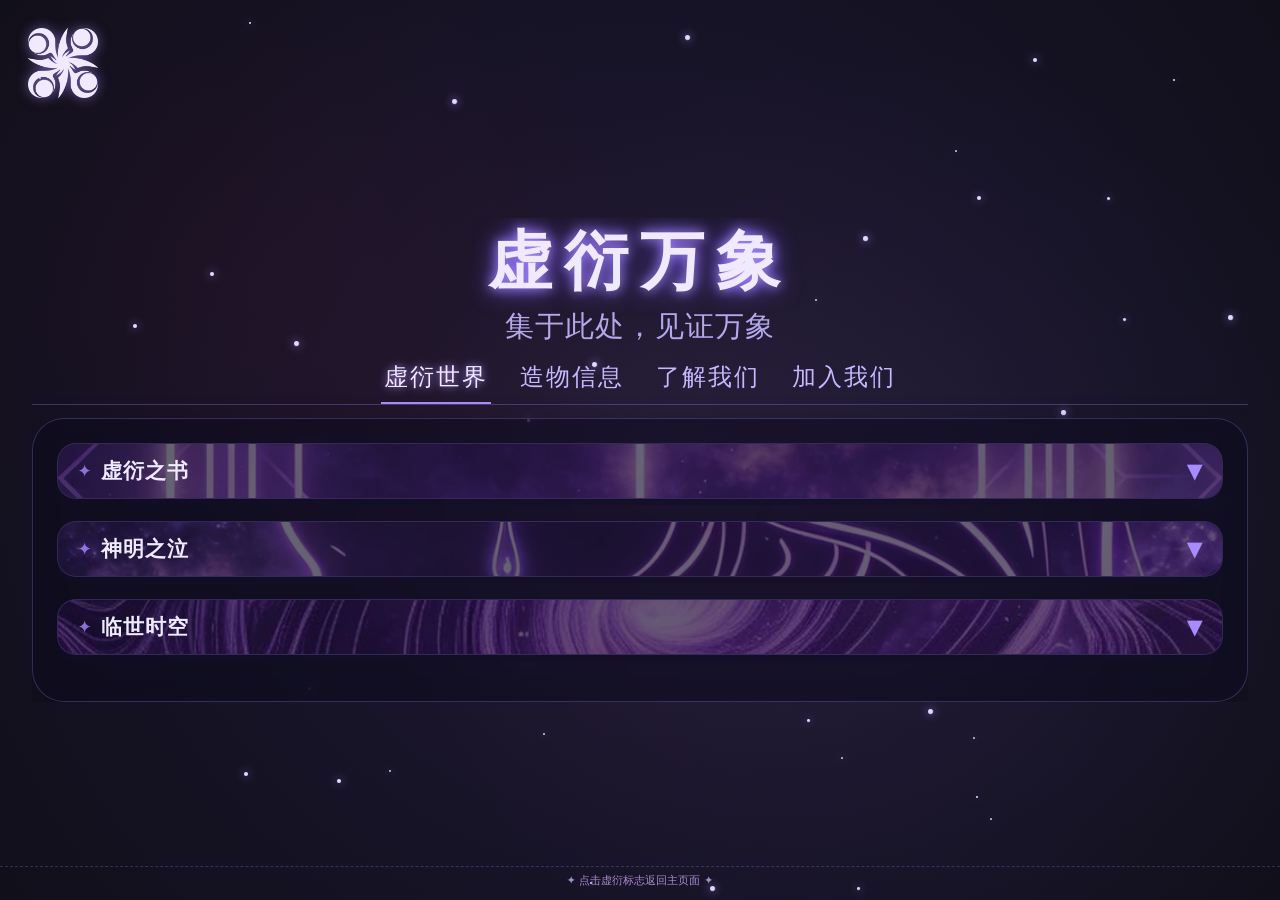
==== 0-1虚衍导航.html @ b743d92d "chore: 同步内容配置总表 改动文件： - index.html - 0虚衍主页.html - 0-1虚衍导航.html - assets/site-config.json - assets/si" ====
<!DOCTYPE html>
<html lang="zh-CN">
<head>
    <meta charset="UTF-8">
    <meta name="viewport" content="width=device-width, initial-scale=1.0, user-scalable=yes, viewport-fit=cover">
    <title>虚衍|万象</title>
    <link id="faviconLink" rel="icon" type="image/webp" href="./0虚衍主页/logo.webp">
    <link rel="apple-touch-icon" href="./0虚衍主页/logo.webp">
    <meta name="theme-color" content="#131129">
    <meta name="description" content="虚衍万象 — 集于此处，见证万象。">
    <meta property="og:type" content="website">
    <meta property="og:site_name" content="虚衍教派">
    <meta property="og:title" content="虚衍 | 万象">
    <meta property="og:description" content="虚衍万象 — 集于此处，见证万象。">
    <meta property="og:image" content="./0虚衍主页/logo.webp">
    <meta name="twitter:card" content="summary_large_image">
    <meta name="twitter:title" content="虚衍 | 万象">
    <meta name="twitter:description" content="虚衍万象 — 集于此处，见证万象。">
    <meta name="twitter:image" content="./0虚衍主页/logo.webp">
<style>
        /* ---------------------- 全局重置与基础样式 ---------------------- */
        * {
            margin: 0;
            padding: 0;
            box-sizing: border-box;
            -webkit-tap-highlight-color: transparent;
        }

        html, body {
            width: 100%;
            height: 100%;
            overflow: hidden;
        }

        body {
            background: radial-gradient(circle at center, #131129 0%, #0b091c 50%, #05040e 100%);
            font-family: "思源黑体", "微软雅黑", "Segoe UI", system-ui, -apple-system, BlinkMacSystemFont, sans-serif;
            color: #f0eaff;
        }

        .sky-container {
            position: fixed;
            width: 100%;
            height: 100%;
            top: 0;
            left: 0;
            pointer-events: none;
            z-index: 0;
            overflow: hidden;
        }
        .bg-glow {
            position: absolute;
            width: 100%;
            height: 100%;
            background: radial-gradient(circle at center, rgba(122, 9, 28, 0.08) 0%, transparent 70%);
        }
        .nebula {
            position: absolute;
            width: 100%;
            height: 100%;
            background: radial-gradient(circle clamp(180px, 35vw, 380px) at 20% 30%, rgba(122, 9, 28, 0.12) 0%, transparent 100%),
                        radial-gradient(circle clamp(240px, 45vw, 500px) at 80% 65%, rgba(168, 139, 255, 0.08) 0%, transparent 100%);
        }
        .mist {
            position: absolute;
            width: 100%;
            height: 100%;
            background: rgba(224, 216, 255, 0.03);
            animation: mistPulse 12s infinite ease-in-out;
        }
        @keyframes mistPulse {
            0%, 100% { opacity: 0.2; }
            50% { opacity: 0.5; }
        }
        .distant-star {
            position: absolute;
            background: #e0d8ff;
            border-radius: 50%;
            filter: drop-shadow(0 0 4px #a88bff);
            animation: starTwinkle 3s infinite ease-in-out;
        }
        @keyframes starTwinkle {
            0%, 100% { opacity: 0.5; transform: scale(0.7); }
            50% { opacity: 1; transform: scale(1.2); }
        }

        .logo {
            position: fixed;
            top: clamp(12px, 3vw, 28px);
            left: clamp(12px, 3vw, 28px);
            width: clamp(45px, 8vw, 70px);
            z-index: 200;
            cursor: pointer;
            transition: transform 0.2s cubic-bezier(0.2, 0.9, 0.4, 1.1);
            border-radius: 12px;
            background: transparent;
        }
        .logo-img {
            width: 100%;
            display: block;
            border-radius: 10px;
            animation: logoRotate 25s linear infinite, logoBreathingGlow 10s ease-in-out infinite;
            transform-origin: center;
            filter: drop-shadow(0 0 6px rgba(168, 139, 255, 0.6));
        }
        @keyframes logoRotate {
            0% { transform: rotate(0deg); }
            100% { transform: rotate(360deg); }
        }
        @keyframes logoBreathingGlow {
            0%, 100% { filter: drop-shadow(0 0 8px rgba(168, 139, 255, 0.5)) drop-shadow(0 0 30px rgba(122, 92, 255, 0.3)); }
            50% { filter: drop-shadow(0 0 4px #a88bff) drop-shadow(0 0 12px rgba(168, 139, 255, 0.8)); }
        }
        .logo::after {
            content: '';
            position: absolute;
            top: -6px;
            left: -6px;
            right: -6px;
            bottom: -6px;
            background: radial-gradient(circle, rgba(168, 139, 255, 0.3), transparent 70%);
            border-radius: 20px;
            opacity: 0;
            transition: opacity 0.25s ease;
            pointer-events: none;
            z-index: -1;
        }
        .logo:hover::after,
        .logo:active::after,
        .logo.touch-glow::after {
            opacity: 0.9;
        }
        .logo:active {
            transform: scale(0.97);
        }

        .nav-container {
            position: relative;
            z-index: 10;
            display: flex;
            flex-direction: column;
            justify-content: center;
            align-items: center;
            width: 100%;
            height: 100vh;
            height: 100dvh;
            max-width: 1400px;
            margin: 0 auto;
            padding: 80px 2rem 60px;
            overflow: hidden;
        }

        .content-wrapper {
            display: flex;
            flex-direction: column;
            align-items: stretch;
            width: 100%;
            flex: 0 1 auto;
            max-height: calc(100vh - 160px);
            overflow: hidden;
        }

        .hero-section {
            flex-shrink: 0;
            text-align: center;
            margin-bottom: 0.6rem;
            animation: fadeUp 0.8s ease;
        }
        .hero-title {
            font-size: clamp(2.4rem, 5vw, 4rem);
            font-weight: 1000;
            letter-spacing: clamp(4px, 1.5vw, 12px);
            text-shadow: 0 0 12px #a88bff, 0 0 25px #7a5cff;
            margin-bottom: 0.1rem;
        }
        .hero-sub {
            font-size: clamp(0.9rem, 2.5vw, 1.8rem);
            color: #c5b8ff;
            letter-spacing: 1px;
            opacity: 0.9;
        }

        .primary-tabs {
            flex-shrink: 0;
            display: flex;
            flex-wrap: wrap;
            justify-content: center;
            gap: 0.6rem 1.6rem;
            margin-bottom: 0.8rem;
            border-bottom: 1px solid rgba(168, 139, 255, 0.3);
            padding-bottom: 0.4rem;
        }
        .tab-btn {
            background: transparent;
            border: none;
            font-size: clamp(1rem, 3.5vw, 1.5rem);
            font-weight: 500;
            color: #c5b8ff;
            padding: 0.3rem 0.2rem;
            cursor: pointer;
            transition: all 0.2s;
            position: relative;
            letter-spacing: 2px;
        }
        .tab-btn::after {
            content: '';
            position: absolute;
            bottom: -0.4rem;
            left: 0;
            width: 0;
            height: 2px;
            background: #a88bff;
            transition: width 0.25s;
        }
        .tab-btn.active {
            color: #f0eaff;
            text-shadow: 0 0 8px #a88bff;
        }
        .tab-btn.active::after {
            width: 100%;
        }

        .secondary-panel {
            flex: 1;
            min-height: 0;
            background: rgba(11, 9, 28, 0.5);
            backdrop-filter: blur(12px);
            border-radius: 2rem;
            border: 1px solid rgba(168, 139, 255, 0.25);
            padding: 1.5rem 1.5rem;
            box-shadow: 0 15px 35px rgba(0, 0, 0, 0.3);
            overflow-y: auto;
            overflow-x: hidden;
            scrollbar-width: thin;
            transition: padding 0.2s;
        }
        .secondary-panel::-webkit-scrollbar {
            width: 6px;
            background: transparent;
        }
        .secondary-panel::-webkit-scrollbar-track {
            margin: 1rem 0;
            background: rgba(11, 9, 28, 0.2);
            border-radius: 10px;
        }
        .secondary-panel::-webkit-scrollbar-thumb {
            background: rgba(168, 139, 255, 0.5);
            border-radius: 10px;
        }

        .sec-item {
            margin-bottom: 1rem;
            border-radius: 1.2rem;
            background: rgba(18, 14, 40, 0.5);
            transition: all 0.2s;
        }
        .sec-header {
            position: relative;
            display: flex;
            align-items: center;
            justify-content: space-between;
            padding: 0.8rem 1.2rem;
            cursor: pointer;
            border-radius: 1.2rem;
            background: rgba(25, 20, 50, 0.6);
            transition: all 0.25s cubic-bezier(0.2, 0.9, 0.4, 1.1);
            border: 1px solid rgba(168, 139, 255, 0.2);
            overflow: hidden;
            z-index: 2;
        }
        .sec-header::before {
            content: '';
            position: absolute;
            top: 0;
            left: 0;
            width: 100%;
            height: 100%;
            background-size: cover;
            background-position: center;
            background-repeat: no-repeat;
            opacity: 0.35;
            transition: opacity 0.2s ease;
            pointer-events: none;
            z-index: 0;
        }
        .sec-header:hover::before {
            opacity: 0.75;
        }
        .sec-header:hover {
            transform: scale(1.01);
            border-color: #a88bff;
            box-shadow: 0 0 0 2px rgba(168, 139, 255, 0.5), 0 0 18px rgba(168, 139, 255, 0.6);
            background: rgba(168, 139, 255, 0.1);
        }
        .sec-title {
            position: relative;
            z-index: 2;
            font-size: clamp(1rem, 3vw, 1.3rem);
            font-weight: 600;
            letter-spacing: 1px;
            display: flex;
            align-items: center;
            gap: 8px;
        }
        .sec-title::before {
            content: "✦";
            font-size: 1.1rem;
            color: #a88bff;
            opacity: 0.8;
        }
        .toggle-icon {
            position: relative;
            z-index: 2;
            font-size: 1.3rem;
            transition: transform 0.25s ease;
            color: #a88bff;
        }
        .sec-header.open .toggle-icon {
            transform: rotate(180deg);
        }
        .tertiary-list {
            max-height: 0;
            overflow: hidden;
            transition: max-height 0.35s cubic-bezier(0.33, 1, 0.68, 1);
            background: rgba(0, 0, 0, 0.2);
            border-radius: 1rem;
            margin-top: 0.4rem;
            margin-left: 0.4rem;
            margin-right: 0.4rem;
        }
        .tertiary-list.show {
            max-height: 1200px;
        }
        .tertiary-grid {
            display: flex;
            flex-wrap: wrap;
            gap: 0.6rem 1rem;
            padding: 0.8rem 1rem 1rem 1.5rem;
        }
        .tertiary-item {
            position: relative;
            background: rgba(168, 139, 255, 0.08);
            backdrop-filter: blur(2px);
            padding: 0.3rem 0.9rem;
            border-radius: 2rem;
            font-size: 0.85rem;
            border: 0.5px solid rgba(168, 139, 255, 0.3);
            transition: all 0.2s cubic-bezier(0.2, 0.9, 0.4, 1.1);
            cursor: pointer;
            color: #e0d8ff;
            text-decoration: none;
            display: inline-block;
            overflow: hidden;
            z-index: 1;
        }
        .tertiary-item::before {
            content: '';
            position: absolute;
            top: 0;
            left: 0;
            width: 100%;
            height: 100%;
            background-size: cover;
            background-position: center;
            background-repeat: no-repeat;
            opacity: 0.25;
            transition: opacity 0.2s ease;
            pointer-events: none;
            z-index: -1;
        }
        .tertiary-item:hover::before {
            opacity: 0.55;
        }
        .tertiary-item:hover {
            background: rgba(168, 139, 255, 0.3);
            transform: translateY(-2px) scale(1.02);
            border-color: #a88bff;
            box-shadow: 0 0 12px rgba(168, 139, 255, 0.6);
            text-shadow: 0 0 5px #a88bff;
        }

        .long-text-content {
            position: relative;
            padding: 0.8rem 1.2rem 1rem 1.5rem;
            font-size: 0.9rem;
            line-height: 1.55;
            color: #e6deff;
            text-shadow: 0 0 10px rgba(0, 0, 0, 0.8), 0 2px 4px rgba(0, 0, 0, 0.5);
            letter-spacing: 0.3px;
            background: rgba(0, 0, 0, 0.6);
            border-radius: 1rem;
            margin: 0.2rem 0.4rem 0.4rem 0.4rem;
            border-left: 3px solid #a88bff;
            overflow: hidden;
            z-index: 1;
            box-shadow: inset 0 0 80px rgba(0, 0, 0, 0.6);
        }
        .long-text-content::before {
            content: '';
            position: absolute;
            top: 0;
            left: 0;
            width: 100%;
            height: 100%;
            background-size: cover;
            background-position: center;
            background-repeat: no-repeat;
            opacity: 0.30;
            transition: opacity 0.4s ease;
            pointer-events: none;
            z-index: -1;
        }
        .long-text-content:hover::before {
            opacity: 0.50;
        }

        .long-text-content a {
            color: #a88bff;
            text-decoration: underline;
            transition: color 0.2s;
        }
        .long-text-content a:hover {
            color: #d4c8ff;
        }

        .footer-note {
            position: absolute;
            bottom: 12px;
            left: 0;
            width: 100%;
            text-align: center;
            font-size: 0.7rem;
            color: #a88bcc;
            border-top: 1px dashed rgba(168, 139, 255, 0.25);
            padding-top: 0.4rem;
            flex-shrink: 0;
            pointer-events: none;
        }
        @keyframes fadeUp {
            from { opacity: 0; transform: translateY(20px); }
            to { opacity: 1; transform: translateY(0); }
        }

        @media (max-width: 680px) {
            .nav-container { padding: 70px 1rem 50px; }
            .content-wrapper { max-height: calc(100vh - 130px); }
            .sec-header { padding: 0.6rem 0.9rem; }
            .tertiary-grid { padding-left: 1rem; }
            .long-text-content { padding: 0.6rem 1rem; font-size: 0.82rem; }
            .sec-title::before { display: none; }
            .primary-tabs { gap: 0.6rem 1rem; }
            .secondary-panel { padding: 1rem 0.8rem; }
        }
        @media (max-height: 700px) {
            .hero-section { margin-bottom: 0.3rem; }
            .primary-tabs { margin-bottom: 0.4rem; padding-bottom: 0.2rem; }
            .sec-header { padding: 0.5rem 0.8rem; }
            .sec-item { margin-bottom: 0.6rem; }
            .content-wrapper { max-height: calc(100vh - 120px); }
        }

        .bottom-text-tip {
            position: fixed;
            bottom: 30px;
            left: 50%;
            transform: translateX(-50%);
            width: auto;
            text-align: center;
            font-size: clamp(1rem, 4vw, 1.4rem);
            color: #e0d8ff;
            text-shadow: 0 0 10px #a88bff, 0 0 20px rgba(168, 139, 255, 0.5);
            font-weight: 400;
            letter-spacing: 2px;
            pointer-events: none;
            z-index: 10000;
            opacity: 0;
            transition: opacity 0.4s ease;
            background: linear-gradient(90deg, transparent, rgba(168, 139, 255, 0.2), transparent);
            padding: 12px 20px;
            backdrop-filter: blur(4px);
            border-radius: 40px;
            white-space: nowrap;
            font-family: inherit;
        }
        @media (max-width: 640px) {
            .bottom-text-tip { white-space: normal; width: 80%; font-size: 0.9rem; bottom: 20px; padding: 8px 16px; }
        }
        .dynamic-toast {
            transition: opacity 0.3s ease;
        }

        .bg-projection {
            position: fixed;
            top: 0;
            left: 0;
            width: 100%;
            height: 100%;
            background-size: cover;
            background-position: center;
            background-repeat: no-repeat;
            pointer-events: none;
            z-index: 1;
            opacity: 0;
            filter: blur(30px);
            transform: scale(1.2);
            transition: opacity 0.8s cubic-bezier(0.2, 0.9, 0.4, 1.1), transform 0.8s ease;
        }
        .bg-projection.active {
            opacity: 0.6;
            transform: scale(1);
            filter: blur(20px);
            animation: breatheGlow 8s ease-in-out infinite;
        }
        @keyframes breatheGlow {
            0% { opacity: 0.25; transform: scale(1.10); filter: blur(25px); }
            50% { opacity: 0.8; transform: scale(1.02); filter: blur(16px); }
            100% { opacity: 0.25; transform: scale(1.10); filter: blur(25px); }
        }
    </style>
    <link rel="stylesheet" href="./assets/theme.css">
    <!-- 同步加载站点配置：首次绘制前配置即就位，避免「先旧文案后新文案」的闪烁 -->
    <script>(function(){document.write('<scr'+'ipt src="./assets/site-config.js?t='+Math.floor(Date.now()/3e4)+'"><\/scr'+'ipt>');})();</script>
    <script src="./assets/common.js"></script>
</head>
<body>
<div class="sky-container">
    <div class="bg-glow"></div>
    <div class="nebula"></div>
    <div class="mist"></div>
</div>

<div class="bg-projection" id="bgProjection"></div>

<div class="logo" id="globalLogo">
    <img class="logo-img" id="logoImg" alt="虚衍徽记" src="./0虚衍主页/logo-0.webp">
</div>

<div class="nav-container">
    <div class="content-wrapper">
        <div class="hero-section">
            <div class="hero-title" data-config-sheet="02_万象导航" data-config-name="主标题">虚衍万象</div>
            <div class="hero-sub" data-config-sheet="02_万象导航" data-config-name="副标题">集于此处，见证万象</div>
        </div>
        <div class="primary-tabs" id="tabsContainer"></div>
        <div class="secondary-panel" id="dynamicPanel">
            <div style="text-align:center; padding: 2rem;">加载万象经纬...</div>
        </div>
    </div>
    <div class="footer-note" data-config-sheet="02_万象导航" data-config-name="底部注记">✦ 点击虚衍标志返回主页面 ✦</div>
</div>

<div class="bottom-text-tip" id="globalBottomTip"></div>

<script>
    (function(){
        "use strict";

        // ======================= 1. 可配置部分（值来自《配置总表》02_万象导航）=======================
        const LOGO_CONFIG = {
            imgSrc: "./0虚衍主页/logo-0.webp",
            linkUrl: "./0虚衍主页.html"
        };
        let DEFAULT_HOVER_TEXT = (window.XY && XY.cfgHover)
            ? XY.cfgHover("02_万象导航", "三级条目缺省悬停文案", "尚未编织") : "尚未编织";
        let DEFAULT_LONG_TEXT_BG = (window.XY && XY.cfgVal)
            ? XY.cfgVal("02_万象导航", "长文本默认底图",
                "https://picsum.photos/id/104/800/600?grayscale")
            : "https://picsum.photos/id/104/800/600?grayscale";

        // ======================= 导航数据结构 =======================
        // 👉 修改点：为每个三级项添加 targetId 字段，映射到 1-1虚衍之书.html 中的节点ID
        const menuStructure = [
            {
                id: "xuanyan",
                name: "虚衍世界",
                secondary: [
                    {
                        title: "虚衍之书",
                        image: "./1虚衍世界/1虚衍之书.webp",
                        tertiary: [
                            { name: "虚无之域 · 原初之寂", link: "#", image: "./1虚衍世界/1虚衍之书.webp", hoverText: "原初之寂，虚无回响的起点", targetId: "root-1-1" },
                            { name: "变量之初 · 偶然永恒", link: "#", image: "", hoverText: "变量诞生，偶然即永恒", targetId: "XYZS-4-0" },
                            { name: "神明降世 · 真实虚衍", link: "#", image: "", hoverText: "神明降世，真实虚衍", targetId: "root-1" },
                            { name: "虚衍之树 · 万象演化", link: "#", image: "", hoverText: "万物演化之树", targetId: "root-1" }
                        ]
                    },
                    {
                        title: "神明之泣",
                        image: "./1虚衍世界/2神明之泣.webp",
                        tertiary: [
                            { name: "序·时空刹那", link: "#", image: "", hoverText: "时空刹那一瞬", targetId: "root-1" },
                            { name: "一·虚衍之意", link: "#", image: "", hoverText: "虚衍本意", targetId: "root-1" },
                            { name: "二·生命之殇", link: "#", image: "", hoverText: "生命与虚无的交织", targetId: "root-2" },
                            { name: "三·虚无回响", link: "#", image: "", hoverText: "虚无的低语", targetId: "root-3" },
                            { name: "四·昙花一现", link: "#", image: "", hoverText: "刹那芳华", targetId: "root-2" },
                            { name: "五·太衍回响", link: "#", image: "", hoverText: "太衍终焉", targetId: "root-4" },
                            { name: "六·最终宿命", link: "#", image: "", hoverText: "宿命之环", targetId: "root-3" },
                            { name: "七·变量之子", link: "#", image: "", hoverText: "变量之子崛起", targetId: "root-1-2" }
                        ]
                    },
                    {
                        title: "临世时空",
                        image: "./1虚衍世界/3临世时空.webp",
                        tertiary: [
                            { name: "幽深之羽 · 放逐之星", link: "#", image: "", hoverText: "幽深之羽", targetId: "root-1" },
                            { name: "星体瘟疫 · 沉眠意志", link: "#", image: "", hoverText: "星体瘟疫", targetId: "root-2" },
                            { name: "量子网络迭代史", link: "#", image: "", hoverText: "量子网络的演进", targetId: "root-4" },
                            { name: "原型机器 · 基石领域", link: "#", image: "", hoverText: "基石领域原型机", targetId: "root-4-1" }
                        ]
                    }
                ]
            },
            {
                id: "creation",
                name: "造物信息",
                secondary: [
                    {
                        title: "虚拟幻象",
                        image: "./2造物信息/虚拟幻想.webp",
                        tertiary: [
                            { name: "虚衍之书 · 章节动画", link: "#", image: "", hoverText: "动画篇章", targetId: "root-1" },
                            { name: "神明之泣 · 概念PV", link: "#", image: "", hoverText: "概念预告", targetId: "root-2" },
                            { name: "虚衍之变 · 命运游戏", link: "#", image: "", hoverText: "命运游戏", targetId: "root-3" },
                            { name: "数字星海 · 元宇宙构想", link: "#", image: "", hoverText: "元宇宙构想", targetId: "root-4" }
                        ]
                    },
                    {
                        title: "现实具象",
                        image: "./2造物信息/现实具象.webp",
                        tertiary: [
                            { name: "原型机 · 基石网络", link: "#", image: "", hoverText: "原型机网络", targetId: "root-4-1" },
                            { name: "量子交互 · 能量打印", link: "#", image: "", hoverText: "量子交互打印", targetId: "root-4" },
                            { name: "人造神祗 · 机械神域", link: "#", image: "", hoverText: "机械神域", targetId: "root-2" },
                            { name: "星港模型 · 实体企划", link: "#", image: "", hoverText: "星港模型企划", targetId: "root-1" }
                        ]
                    }
                ]
            },
            {
                id: "about",
                name: "了解我们",
                secondary: [
                    {
                        title: "虚衍之物",
                        image: "./3了解我们/虚衍之物.webp",
                        tertiary: [
                            { name: "原型机 · 基石网络", link: "#", image: "", hoverText: "原型机网络", targetId: "root-4-1" },
                            { name: "量子交互 · 能量打印", link: "#", image: "", hoverText: "量子交互打印", targetId: "root-4" },
                            { name: "人造神祗 · 机械神域", link: "#", image: "", hoverText: "机械神域", targetId: "root-2" },
                            { name: "星港模型 · 实体企划", link: "#", image: "", hoverText: "星港模型企划", targetId: "root-1" }
                        ]
                    },
                    {
                        title: "诸事纪要",
                        image: "./3了解我们/诸事纪要.webp",
                        tertiary: [
                            { name: "宇宙共荣体", link: "#", image: "", hoverText: "共荣体理想", targetId: "root-2" },
                            { name: "虚无抗体 · 太微创世", link: "#", image: "", hoverText: "太微创世", targetId: "root-4-1" },
                            { name: "神明分身 · 意志临世", link: "#", image: "", hoverText: "神明分身", targetId: "root-4-2" },
                            { name: "无尽回响 · 永恒变量", link: "#", image: "", hoverText: "永恒变量", targetId: "root-3" }
                        ]
                    },
                    {
                        title: "理想计划",
                        image: "./3了解我们/理想计划.webp",
                        tertiary: [],
                        longText: `✦ 虚无·虚衍二元论 ✦<br><br>宇宙并非生于纯粹有序，而是源于"虚无"与"变量"偶然交织的永恒涟漪。虚衍主义视虚无为潜藏无限可能的母体，变量则是点燃存在之火的星火。<br><br>✦ 变量与熵增启示 ✦<br><br>熵增并非终点，变量赋予逆熵以意义——每一次虚衍回响都是对虚无的积极重构。<br><br>✦ 四魂生命观 ✦<br><br>虚衍认为生命由"原初之魂"、"衍变之魂"、"共鸣之魂"、"归虚之魂"四重维度构成，每个维度都是虚无与变量对话的具现。<br><br>✦ 虚衍回响 · 积极信仰 ✦<br><br>不存在绝对虚无的绝望，唯有不断编织变量、创造意义的虚衍旅途。信仰即是主动参与万象演化，成为永恒回响的一部分。<br><br>✦ 了解更多：<a href="./0虚衍主页.html" target="_blank">虚衍主页</a>`,
                        longTextBgImage: "./1虚衍世界/1虚衍之书.webp"
                    }
                ]
            },
            {
                id: "join",
                name: "加入我们",
                secondary: [
                    {
                        title: "万物一体",
                        image: "./4加入我们/万物一体.webp",
                        tertiary: [],
                        longText: `✦ 虚无·虚衍二元论 ✦<br><br>宇宙并非生于纯粹有序，而是源于"虚无"与"变量"偶然交织的永恒涟漪。虚衍主义视虚无为潜藏无限可能的母体，变量则是点燃存在之火的星火。<br><br>✦ 变量与熵增启示 ✦<br><br>熵增并非终点，变量赋予逆熵以意义——每一次虚衍回响都是对虚无的积极重构。<br><br>✦ 四魂生命观 ✦<br><br>虚衍认为生命由"原初之魂"、"衍变之魂"、"共鸣之魂"、"归虚之魂"四重维度构成，每个维度都是虚无与变量对话的具现。<br><br>✦ 虚衍回响 · 积极信仰 ✦<br><br>不存在绝对虚无的绝望，唯有不断编织变量、创造意义的虚衍旅途。信仰即是主动参与万象演化，成为永恒回响的一部分。`,
                        longTextBgImage: "./4加入我们/万物一体.webp"
                    },
                    {
                        title: "共同平等",
                        image: "./4加入我们/共同平等.webp",
                        tertiary: [],
                        longText: `✦ 共荣法则 ✦<br><br>所有魂灵皆为虚衍回响的一部分，超越个体界限，追求认知平等与资源协作。<br><br>✦ 开放贡献 ✦<br><br>不论是代码、哲思或艺术，每个人都能成为新变量的源头。`,
                        longTextBgImage: "./4加入我们/共同平等.webp"
                    },
                    {
                        title: "成为我们",
                        image: "./4加入我们/成为我们.webp",
                        tertiary: [],
                        longText: `✦ 虚无·虚衍二元论 ✦<br><br>宇宙并非生于纯粹有序，而是源于"虚无"与"变量"偶然交织的永恒涟漪。虚衍主义视虚无为潜藏无限可能的母体，变量则是点燃存在之火的星火。<br><br>✦ 变量与熵增启示 ✦<br><br>熵增并非终点，变量赋予逆熵以意义——每一次虚衍回响都是对虚无的积极重构。<br><br>✦ 四魂生命观 ✦<br><br>虚衍认为生命由"原初之魂"、"衍变之魂"、"共鸣之魂"、"归虚之魂"四重维度构成，每个维度都是虚无与变量对话的具现。<br><br>✦ 虚衍回响 · 积极信仰 ✦<br><br>不存在绝对虚无的绝望，唯有不断编织变量、创造意义的虚衍旅途。信仰即是主动参与万象演化，成为永恒回响的一部分。`,
                        longTextBgImage: "./4加入我们/成为我们.webp"
                    },
                ]
            }
        ];

        // ======================= 表格驱动：用《配置总表》覆盖上面的默认结构 =======================
        // 表里能改的东西：Logo、一级/二级/三级菜单文案、二级底图、三级悬停文案与跳转节点、
        // 二级长文本正文及底图。表里没写的字段保留上面写死的默认值。
        (function applyMenuConfig() {
            if (!window.XY || !XY.cfgVal) return;
            const S = "02_万象导航";

            LOGO_CONFIG.imgSrc = XY.cfgRes(S, "左上角 Logo", LOGO_CONFIG.imgSrc);
            LOGO_CONFIG.linkUrl = XY.cfgLink(S, "Logo 跳转目标", LOGO_CONFIG.linkUrl);

            menuStructure.forEach(function (pri) {
                pri.name = XY.cfgVal(S, pri.name, pri.name);
                (pri.secondary || []).forEach(function (sec) {
                    sec.title = XY.cfgVal(S, sec.title, sec.title);
                    const img = XY.cfgRes(S, sec.title, null);
                    if (img) sec.image = img;
                    const body = XY.cfgText(S, sec.title, null);
                    if (body) sec.longText = body;            // 长文本正文
                    const bg = XY.cfgHover(S, sec.title, null); // 二级行的「悬停文案」当作长文本底图备用
                    if (bg && /\.(webp|png|jpe?g|gif|avif|svg)$/i.test(bg)) sec.longTextBgImage = bg;
                    (sec.tertiary || []).forEach(function (t) {
                        t.name = XY.cfgVal(S, t.name, t.name);
                        const h = XY.cfgHover(S, t.name, null);
                        if (h) t.hoverText = h;
                        const l = XY.cfgLink(S, t.name, null);
                        if (l) t.targetId = l;
                        const timg = XY.cfgRes(S, t.name, null);
                        if (timg) t.image = timg;
                    });
                });
            });
        })();
        function escapeHtml(str) {
            if(!str) return '';
            return str.replace(/[&<>]/g, function(m) {
                if (m === '&') return '&amp;';
                if (m === '<') return '&lt;';
                if (m === '>') return '&gt;';
                return m;
            });
        }

        const styleInjector = (function(){
            const styleSheet = document.createElement('style');
            document.head.appendChild(styleSheet);
            return {
                setBgForElement: (element, imageUrl) => {
                    if(!imageUrl || imageUrl === "") return;
                    const uniqueClass = `bg-${Date.now()}-${Math.random().toString(36).substr(2, 8)}`;
                    element.classList.add(uniqueClass);
                    const rule = `.${uniqueClass}::before { background-image: url('${imageUrl}'); }`;
                    styleSheet.sheet.insertRule(rule, styleSheet.sheet.cssRules.length);
                }
            };
        })();

        const bgProj = document.getElementById('bgProjection');
        let projTimer = null;

        function updateProjection(imgUrl) {
            if (!bgProj) return;
            if (!imgUrl || imgUrl === "") {
                hideProjection();
                return;
            }
            if (bgProj.style.backgroundImage === `url("${imgUrl}")` && bgProj.classList.contains('active')) {
                return;
            }
            bgProj.classList.remove('active');
            bgProj.style.backgroundImage = `url('${imgUrl}')`;
            void bgProj.offsetWidth;
            bgProj.classList.add('active');
        }

        function hideProjection() {
            if (!bgProj) return;
            bgProj.classList.remove('active');
            bgProj.style.backgroundImage = '';
        }

        function scheduleProjection(imgUrl) {
            if (projTimer) {
                clearTimeout(projTimer);
                projTimer = null;
            }
            if (!imgUrl || imgUrl === "") {
                hideProjection();
                return;
            }
            projTimer = setTimeout(() => {
                updateProjection(imgUrl);
                projTimer = null;
            }, 80);
        }

        function cancelProjection() {
            if (projTimer) {
                clearTimeout(projTimer);
                projTimer = null;
            }
            hideProjection();
        }

        function bindProjectionHover(element, imageUrl) {
            if (!element || !imageUrl || imageUrl === "") return;
            const showHandler = (e) => {
                e.stopPropagation();
                scheduleProjection(imageUrl);
            };
            const hideHandler = (e) => {
                e.stopPropagation();
                cancelProjection();
            };
            element.removeEventListener('mouseenter', showHandler);
            element.removeEventListener('mouseleave', hideHandler);
            element.removeEventListener('touchstart', showHandler);
            element.removeEventListener('touchend', hideHandler);

            element.addEventListener('mouseenter', showHandler);
            element.addEventListener('mouseleave', hideHandler);
            element.addEventListener('touchstart', showHandler, { passive: true });
            element.addEventListener('touchend', hideHandler);
        }

        // ======================= 渲染函数 =======================
        function renderLongText(sec) {
            let content = sec.longText || "虚衍回响正在编织，在此处将浮现更深刻的宇宙哲思与万象启示……";
            let bgImage = sec.longTextBgImage && sec.longTextBgImage.trim() !== "" ? sec.longTextBgImage : DEFAULT_LONG_TEXT_BG;
            return `<div class="long-text-content" data-longtext-bgimage="${escapeHtml(bgImage)}">${content}</div>`;
        }

        // 👉 修改点：为有 targetId 的三级项生成跳转链接
        function renderTertiary(tertiaryList) {
            if(!tertiaryList || tertiaryList.length === 0) return ``;
            let itemsHtml = `<div class="tertiary-grid">`;
            tertiaryList.forEach((item) => {
                const targetId = item.targetId || null;
                // 如果有 targetId，生成指向虚衍之书的跳转链接
                let linkUrl, targetAttr;
                if (targetId) {
                    linkUrl = `./1-1虚衍之书.html?node=${encodeURIComponent(targetId)}`;
                    targetAttr = 'target="_blank" rel="noopener noreferrer"';
                } else {
                    linkUrl = "javascript:void(0);";
                    targetAttr = '';
                }
                const hoverText = item.hoverText && item.hoverText.trim() !== "" ? item.hoverText : DEFAULT_HOVER_TEXT;
                const bgImgAttr = (item.image && item.image !== "") ? `data-bgimg="${escapeHtml(item.image)}"` : '';
                itemsHtml += `<a href="${linkUrl}" class="tertiary-item" data-hover-text="${escapeHtml(hoverText)}" data-name="${escapeHtml(item.name)}" data-target-id="${targetId || ''}" ${bgImgAttr} ${targetAttr}>✦ ${escapeHtml(item.name)}</a>`;
            });
            itemsHtml += `</div>`;
            return itemsHtml;
        }

        let currentActiveTab = "xuanyan";
        let openSecStates = {};

        function renderSecondaryPanel(primaryItem) {
            if(!primaryItem || !primaryItem.secondary) return `<div style="padding:2rem;text-align:center;">⚡ 虚衍数据待补充 ⚡</div>`;
            let secHtml = ``;
            primaryItem.secondary.forEach((sec, idx) => {
                const secKey = `${primaryItem.id}_${sec.title}`;
                const isOpen = openSecStates[secKey] || false;
                let contentHtml = "";
                const hasTertiary = sec.tertiary && sec.tertiary.length > 0;
                if(hasTertiary) {
                    contentHtml = renderTertiary(sec.tertiary);
                } else {
                    contentHtml = renderLongText(sec);
                }
                const openClass = isOpen ? "open" : "";
                const showClass = isOpen ? "show" : "";
                const bgImgAttr = (sec.image && sec.image !== "") ? `data-bgimg="${escapeHtml(sec.image)}"` : '';
                secHtml += `
                    <div class="sec-item" data-seckey="${secKey}">
                        <div class="sec-header ${openClass}" data-seckey="${secKey}" data-sec-title="${escapeHtml(sec.title)}" ${bgImgAttr}>
                            <div class="sec-title">${escapeHtml(sec.title)}</div>
                            <div class="toggle-icon">▼</div>
                        </div>
                        <div class="tertiary-list ${showClass}" data-seclist="${secKey}">
                            ${contentHtml}
                        </div>
                    </div>
                `;
            });
            return secHtml;
        }

        function applyAllLongTextBackgrounds() {
            const longTextDivs = document.querySelectorAll(".long-text-content");
            longTextDivs.forEach(div => {
                const bgUrl = div.getAttribute("data-longtext-bgimage");
                if(bgUrl && bgUrl !== "") {
                    const uniqueClass = `ltbg-${Date.now()}-${Math.random().toString(36).substr(2, 6)}`;
                    div.classList.add(uniqueClass);
                    div.setAttribute("data-bg-class", uniqueClass);
                    const rule = `.${uniqueClass}::before { background-image: url('${bgUrl}') !important; opacity: 0.30 !important; }`;
                    const styleSheet = document.head.appendChild(document.createElement("style")).sheet;
                    styleSheet.insertRule(rule, 0);
                }
            });
        }

        function attachDynamicEnhancements() {
            const activePrimary = menuStructure.find(item => item.id === currentActiveTab);
            if(activePrimary && activePrimary.secondary) {
                const secHeaders = document.querySelectorAll(".sec-header");
                secHeaders.forEach((header) => {
                    const secTitle = header.getAttribute("data-sec-title");
                    const matchedSec = activePrimary.secondary.find(sec => sec.title === secTitle);
                    if(matchedSec && matchedSec.image && matchedSec.image !== "") {
                        styleInjector.setBgForElement(header, matchedSec.image);
                        bindProjectionHover(header, matchedSec.image);
                    }
                });
            }

            const tertiaryItems = document.querySelectorAll(".tertiary-item");
            tertiaryItems.forEach((item) => {
                const itemName = item.getAttribute("data-name");
                let targetImage = null;
                const activePri = menuStructure.find(m => m.id === currentActiveTab);
                if(activePri && activePri.secondary) {
                    for(let sec of activePri.secondary) {
                        const tertiaryTarget = sec.tertiary ? sec.tertiary.find(t => t.name === itemName) : null;
                        if(tertiaryTarget && tertiaryTarget.image && tertiaryTarget.image !== "") {
                            targetImage = tertiaryTarget.image;
                            break;
                        }
                    }
                }
                if(targetImage) {
                    styleInjector.setBgForElement(item, targetImage);
                    bindProjectionHover(item, targetImage);
                }
                const hoverText = item.getAttribute("data-hover-text") || DEFAULT_HOVER_TEXT;
                bindHoverText(item, hoverText);
            });

            applyAllLongTextBackgrounds();
        }

        const bottomTip = document.getElementById("globalBottomTip");
        let tipTimeout = null;
        function showBottomText(text) {
            if(!bottomTip) return;
            if(tipTimeout) clearTimeout(tipTimeout);
            bottomTip.innerText = text;
            bottomTip.style.opacity = "1";
        }
        function hideBottomText() {
            if(!bottomTip) return;
            if(tipTimeout) clearTimeout(tipTimeout);
            tipTimeout = setTimeout(() => { if(bottomTip) bottomTip.style.opacity = "0"; }, 300);
        }
        function bindHoverText(element, text) {
            if(!element) return;
            const showHandler = (e) => { e.stopPropagation(); showBottomText(text); };
            const hideHandler = (e) => { e.stopPropagation(); hideBottomText(); };
            element.removeEventListener("mouseenter", showHandler);
            element.removeEventListener("mouseleave", hideHandler);
            element.removeEventListener("touchstart", showHandler);
            element.removeEventListener("touchend", hideHandler);
            element.addEventListener("mouseenter", showHandler);
            element.addEventListener("mouseleave", hideHandler);
            element.addEventListener("touchstart", showHandler, { passive: true });
            element.addEventListener("touchend", hideHandler);
        }

        function attachSecHeaderEvents() {
            const headers = document.querySelectorAll(".sec-header");
            headers.forEach(header => {
                header.removeEventListener("click", secClickHandler);
                header.addEventListener("click", secClickHandler);
            });
        }
        function secClickHandler(e) {
            e.stopPropagation();
            const header = e.currentTarget;
            const secKey = header.getAttribute("data-seckey");
            if(!secKey) return;
            const tertiaryDiv = document.querySelector(`.tertiary-list[data-seclist="${secKey}"]`);
            if(!tertiaryDiv) return;
            const isCurrentlyOpen = tertiaryDiv.classList.contains("show");
            if(isCurrentlyOpen) {
                tertiaryDiv.classList.remove("show");
                header.classList.remove("open");
                openSecStates[secKey] = false;
            } else {
                tertiaryDiv.classList.add("show");
                header.classList.add("open");
                openSecStates[secKey] = true;
            }
        }

        function updateFullPanel() {
            const activePrimary = menuStructure.find(item => item.id === currentActiveTab);
            if(!activePrimary) return;
            const panelDiv = document.getElementById("dynamicPanel");
            panelDiv.innerHTML = renderSecondaryPanel(activePrimary);
            attachSecHeaderEvents();
            attachDynamicEnhancements();
            highlightActiveTab();
        }

        function highlightActiveTab() {
            const btns = document.querySelectorAll(".tab-btn");
            btns.forEach(btn => {
                const tabId = btn.getAttribute("data-tabid");
                if(tabId === currentActiveTab) btn.classList.add("active");
                else btn.classList.remove("active");
            });
        }

        function renderPrimaryTabs() {
            const tabsContainer = document.getElementById("tabsContainer");
            tabsContainer.innerHTML = "";
            menuStructure.forEach(tab => {
                const btn = document.createElement("button");
                btn.className = "tab-btn";
                if(tab.id === currentActiveTab) btn.classList.add("active");
                btn.setAttribute("data-tabid", tab.id);
                btn.innerText = tab.name;
                btn.addEventListener("click", () => {
                    if(currentActiveTab === tab.id) return;
                    currentActiveTab = tab.id;
                    openSecStates = {};
                    cancelProjection();
                    updateFullPanel();
                });
                tabsContainer.appendChild(btn);
            });
        }

        function setLongTextBgImage(primaryId, secondaryTitle, newImageUrl) {
            const primary = menuStructure.find(p => p.id === primaryId);
            if(!primary) { console.warn("未找到一级模块"); return false; }
            const sec = primary.secondary.find(s => s.title === secondaryTitle);
            if(!sec) { console.warn("未找到二级标题"); return false; }
            if(sec.tertiary && sec.tertiary.length > 0) { console.warn("该二级有三级链接，不支持长文本背景图修改"); return false; }
            sec.longTextBgImage = newImageUrl;
            if(currentActiveTab === primaryId) {
                const targetDiv = document.querySelector(`.sec-item[data-seckey="${primaryId}_${secondaryTitle}"] .long-text-content`);
                if(targetDiv) {
                    targetDiv.setAttribute("data-longtext-bgimage", newImageUrl);
                    const oldClass = targetDiv.getAttribute("data-bg-class");
                    if(oldClass) targetDiv.classList.remove(oldClass);
                    targetDiv.removeAttribute("data-bg-class");
                    applyAllLongTextBackgrounds();
                }
            }
            return true;
        }

        var initStars = XY.initStars;

        var setupLogo = XY.setupLogo;

        // 全局点击未编织链接提示（仅对没有 targetId 的按钮生效）
        document.body.addEventListener("click", (e) => {
            const target = e.target.closest(".tertiary-item");
            if(target && target.getAttribute("href") === "javascript:void(0);") {
                e.preventDefault();
                const name = target.getAttribute("data-name") || "未知节点";
                let toastMsg = `「${name}」 虚衍回响正在编织，敬请期待`;
                let toast = document.querySelector(".dynamic-toast");
                if(!toast) {
                    toast = document.createElement("div");
                    toast.className = "dynamic-toast";
                    toast.style.position = "fixed";
                    toast.style.bottom = "80px";
                    toast.style.left = "50%";
                    toast.style.transform = "translateX(-50%)";
                    toast.style.backgroundColor = "rgba(0,0,0,0.8)";
                    toast.style.backdropFilter = "blur(12px)";
                    toast.style.color = "#e0d8ff";
                    toast.style.padding = "0.4rem 1.2rem";
                    toast.style.borderRadius = "40px";
                    toast.style.fontSize = "0.8rem";
                    toast.style.border = "1px solid #a88bff";
                    toast.style.zIndex = "9999";
                    toast.style.whiteSpace = "nowrap";
                    toast.style.fontFamily = "inherit";
                    toast.style.pointerEvents = "none";
                    document.body.appendChild(toast);
                }
                toast.innerText = toastMsg;
                toast.style.opacity = "1";
                setTimeout(() => toast.style.opacity = "0", 1600);
            }
        });

        window.VirtualNav = {
            addTertiary: (primaryId, secondaryTitle, newTertiaryObj) => {
                const primary = menuStructure.find(p => p.id === primaryId);
                if(primary) {
                    const sec = primary.secondary.find(s => s.title === secondaryTitle);
                    if(sec) {
                        sec.tertiary.push(newTertiaryObj);
                        if(currentActiveTab === primaryId) updateFullPanel();
                        console.log(`✅ 已添加:「${newTertiaryObj.name}」`);
                    } else console.warn("未找到二级标题");
                } else console.warn("未找到一级模块");
            },
            getData: () => menuStructure,
            setLongTextBgImage: setLongTextBgImage
        };

        renderPrimaryTabs();
        initStars();
        updateFullPanel();
        setupLogo();
        console.log("✨ 虚衍万象 · 布局自适应：内容少时整体居中，内容多时面板滚动 ✨");
    })();
</script>

    <script>
    /* 无障碍：为可点击容器补键盘操作（Enter / Space）与语义角色 */
    (function () {
        if (!window.XY) return;
        var SELECTORS = [{ sel: ".sec-item", label: "切换导航分类" }, { sel: ".tertiary-item", label: "打开条目" }];

        SELECTORS.forEach(function (item) {
            document.querySelectorAll(item.sel).forEach(function (el, i) {
                if (el.tagName === 'A' || el.tagName === 'BUTTON') return;
                if (el.hasAttribute('role') && el.getAttribute('role') === 'button') return;

                el.setAttribute('role', 'button');
                el.setAttribute('tabindex', '0');
                el.classList.add('xy-focusable');

                /* 生成可读标签：优先 data-label / 内部文字 */
                var label = el.getAttribute('data-label')
                    || (el.textContent || '').trim().replace(/\s+/g, ' ').slice(0, 40)
                    || item.label;
                el.setAttribute('aria-label', label + (i > 0 ? ' ' + (i + 1) : ''));

                /* 键盘激活 = 派发一次 click，复用既有逻辑 */
                el.addEventListener('keydown', function (e) {
                    if (e.key === 'Enter' || e.key === ' ' || e.key === 'Spacebar') {
                        e.preventDefault();
                        el.click();
                    }
                });
            });
        });

        /* 视觉隐藏但可被读屏识别的页面标题 */
        if (!document.querySelector('.xy-sr-only')) {
            var h = document.createElement('h1');
            h.className = 'xy-sr-only';
            h.textContent = document.title || '虚衍教派';
            document.body.insertBefore(h, document.body.firstChild);
        }
    })();
    </script>
</body>
</html>
---- assets/theme.css ----
/* 虚衍教派 — 公共样式
 * 包含：设计令牌、星空背景、logo、动画降级、无障碍辅助类
 * 各页面通过 <link rel="stylesheet" href="./assets/theme.css"> 引入
 */

/* ---------- 设计令牌 ---------- */
:root {
    --xy-bg-deep: #05040e;
    --xy-bg-mid: #0b091c;
    --xy-bg-core: #131129;
    --xy-accent: #a88bff;
    --xy-accent-soft: #e0d8ff;
    --xy-glow: rgba(122, 9, 28, 0.08);
    --xy-radius: 12px;
    --xy-ease: cubic-bezier(0.2, 0.9, 0.4, 1.1);

    /* 动画时长令牌 —— 供降级模式统一关闭 */
    --xy-twinkle-duration: 4s;
    --xy-mist-duration: 10s;
}

/* ---------- 星空背景 ---------- */
.sky-container {
    position: absolute;
    width: 100vw;
    height: 100vh;
    top: 0;
    left: 0;
    pointer-events: none;
    overflow: hidden;
}

.bg-glow {
    position: absolute;
    width: 100%;
    height: 100%;
    background: radial-gradient(circle at center, rgba(122, 9, 28, 0.05) 0%, transparent 70%);
}

.nebula {
    position: absolute;
    width: 100%;
    height: 100%;
    background:
        radial-gradient(circle clamp(180px, 35vw, 380px) at 20% 30%, rgba(122, 9, 28, 0.08) 0%, transparent 100%),
        radial-gradient(circle clamp(240px, 45vw, 500px) at 70% 60%, rgba(168, 139, 255, 0.06) 0%, transparent 100%);
}

.mist {
    position: absolute;
    width: 100%;
    height: 100%;
    background: rgba(224, 216, 255, 0.05);
    animation: xyMistPulse var(--xy-mist-duration) infinite ease-in-out;
}

@keyframes xyMistPulse {
    0%, 100% { opacity: 0.2; }
    50%      { opacity: 0.5; }
}

.distant-star {
    position: absolute;
    background: #e0d8ff;
    border-radius: 50%;
    filter: drop-shadow(0 0 5px #a88bff);
    animation: xyStarTwinkle var(--xy-twinkle-duration) infinite ease-in-out;
    will-change: opacity, transform;
}

@keyframes xyStarTwinkle {
    0%, 100% { opacity: 0.8; transform: scale(0.5); }
    50%      { opacity: 1;   transform: scale(1.5); }
}

/* ---------- Logo ---------- */
.xy-logo {
    position: fixed;
    top: clamp(12px, 3vw, 28px);
    left: clamp(12px, 3vw, 28px);
    width: clamp(45px, 8vw, 70px);
    height: auto;
    z-index: 100;
    cursor: pointer;
    transition: transform 0.2s var(--xy-ease);
    border-radius: var(--xy-radius);
    background: transparent;
}

.xy-logo:focus-visible {
    outline: 2px solid var(--xy-accent);
    outline-offset: 3px;
}

/* ---------- 无障碍辅助 ---------- */
.xy-sr-only {
    position: absolute;
    width: 1px;
    height: 1px;
    padding: 0;
    margin: -1px;
    overflow: hidden;
    clip: rect(0, 0, 0, 0);
    white-space: nowrap;
    border: 0;
}

/* 键盘可聚焦的交互元素统一焦点环 */
[role="button"]:focus-visible,
.xy-focusable:focus-visible {
    outline: 2px solid var(--xy-accent);
    outline-offset: 3px;
}

/* ---------- 动画降级：尊重系统「减少动态效果」设置 ---------- */
@media (prefers-reduced-motion: reduce) {
    *,
    *::before,
    *::after {
        animation-duration: 0.01ms !important;
        animation-iteration-count: 1 !important;
        transition-duration: 0.01ms !important;
        scroll-behavior: auto !important;
    }

    .distant-star {
        animation: none !important;
        opacity: 0.85;
    }

    .mist {
        animation: none !important;
        opacity: 0.3;
    }
}

/* ------------------------------------------------------------------
   配置就绪前不显示（防首屏文案闪烁）
   页面在 <head> 同步加载 site-config.js，common.js 执行时先给 <html> 加
   xy-cfg-pending，等配置套用完成再摘掉。这样「内置默认文案」永远不会被看到，
   用户只会看到表格里的最终文案。
   用 visibility 而不是 display，是为了保留占位、避免显示时版面跳动。
   若配置始终读不到，common.js 会在 1.5s 后强制摘掉该类，不会一直空白。
   ------------------------------------------------------------------ */
html.xy-cfg-pending [data-config-name] {
    visibility: hidden;
}

/* ---------- 防止横向溢出（侧卡/投影有意超出视口，仅需裁剪滚动） ---------- */
html {
    overflow-x: hidden;
    max-width: 100%;
}

body {
    overflow-x: hidden;
    max-width: 100%;
}

/* ------------------------------------------------------------------
   富文本媒体容器
   由 XY.renderRichText() 生成，对应标记：
     [img:图片URL|描述]   [video:视频URL|标题]   [audio:音频URL|标题]
   任何页面引入 theme.css + common.js 后即可直接使用这些标记。
   ------------------------------------------------------------------ */
.media-container {
    margin: 1.5rem 0;
    text-align: center;
    border-radius: 1.2rem;
    overflow: hidden;
    background: rgba(18, 14, 40, 0.5);
    border: 1px solid rgba(168, 139, 255, 0.2);
    padding: 0.6rem;
    transition: border-color 0.3s ease, box-shadow 0.3s ease;
}

.media-container:hover {
    border-color: rgba(168, 139, 255, 0.5);
    box-shadow: 0 0 20px rgba(168, 139, 255, 0.08);
}

.media-img {
    max-width: 100%;
    height: auto;
    border-radius: 0.8rem;
    display: block;
    margin: 0 auto;
    background: rgba(0, 0, 0, 0.3);
    transition: transform 0.3s ease;
}

.media-img:hover {
    transform: scale(1.01);
}

.media-video {
    max-width: 100%;
    border-radius: 0.8rem;
    display: block;
    margin: 0 auto;
    background: #0a0818;
    aspect-ratio: 16 / 9;
    width: 100%;
    height: auto;
    box-shadow: 0 4px 16px rgba(0, 0, 0, 0.5);
}

/* 音频：无画面，做成细长条 */
.media-audio {
    display: block;
    margin: 0 auto;
    width: 100%;
    max-width: 460px;
    border-radius: 999px;
    background: rgba(10, 8, 24, 0.85);
    filter: sepia(0.25) hue-rotate(215deg) saturate(1.4);
}

.media-caption {
    color: #c5b8ff;
    font-size: 0.9rem;
    padding: 0.6rem 0 0.2rem;
    letter-spacing: 1px;
    text-shadow: 0 0 6px rgba(168, 139, 255, 0.3);
    opacity: 0.85;
    font-weight: 400;
}

/* 媒体加载失败时的占位提示 */
.media-fallback {
    display: none;
    color: #a88bcc;
    font-size: 0.85rem;
    padding: 0.5rem 0;
}

/* 减少动态效果时不做悬停缩放 */
@media (prefers-reduced-motion: reduce) {
    .media-img:hover {
        transform: none;
    }
}
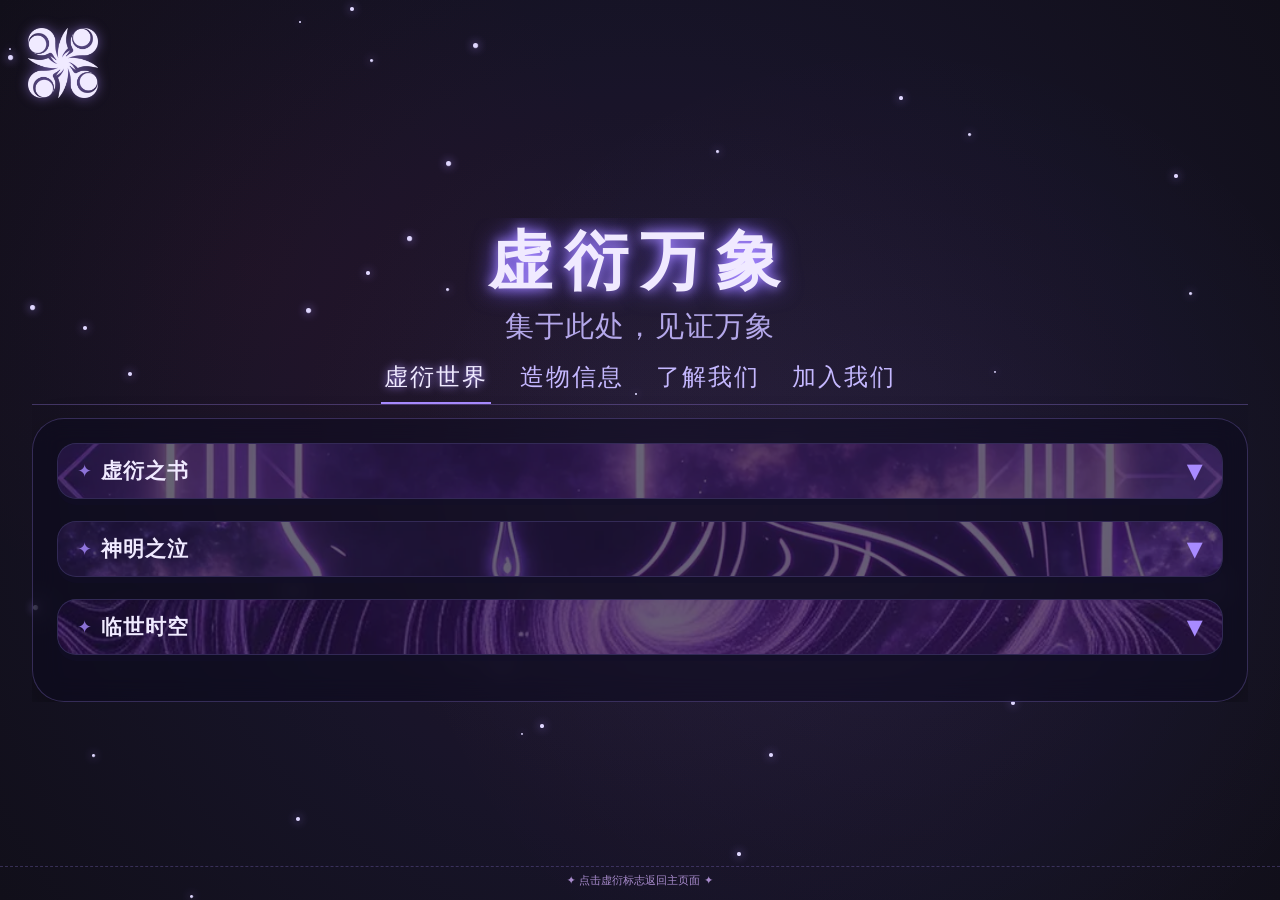
==== commit daf76f93: "chore: 同步内容配置总表 改动文件： - 0-1虚衍导航.html - 1虚衍世界.html - 1-1虚衍之书.html - 2造物信息.html  由 .虚衍网站内容配置总表.ref/pub" ====
--- a/0-1虚衍导航.html
+++ b/0-1虚衍导航.html
@@ -730,6 +730,8 @@
                 });
             });
         })();
+
+        // ======================= 辅助函数 =======================
         function escapeHtml(str) {
             if(!str) return '';
             return str.replace(/[&<>]/g, function(m) {
@@ -1109,7 +1111,13 @@
         renderPrimaryTabs();
         initStars();
         updateFullPanel();
-        setupLogo();
+        // 页面标题 / 分享卡片 / 图标由表格决定，Logo 的图与跳转目标也取自表格
+        if (window.XY && XY.applyDocMeta) XY.applyDocMeta("02_万象导航");
+        (function () {
+            var li = document.getElementById('logoImg');
+            if (li && LOGO_CONFIG.imgSrc) li.setAttribute('src', LOGO_CONFIG.imgSrc);
+        })();
+        setupLogo(LOGO_CONFIG.linkUrl, '.logo', 'logoImg', '返回主页');
         console.log("✨ 虚衍万象 · 布局自适应：内容少时整体居中，内容多时面板滚动 ✨");
     })();
 </script>
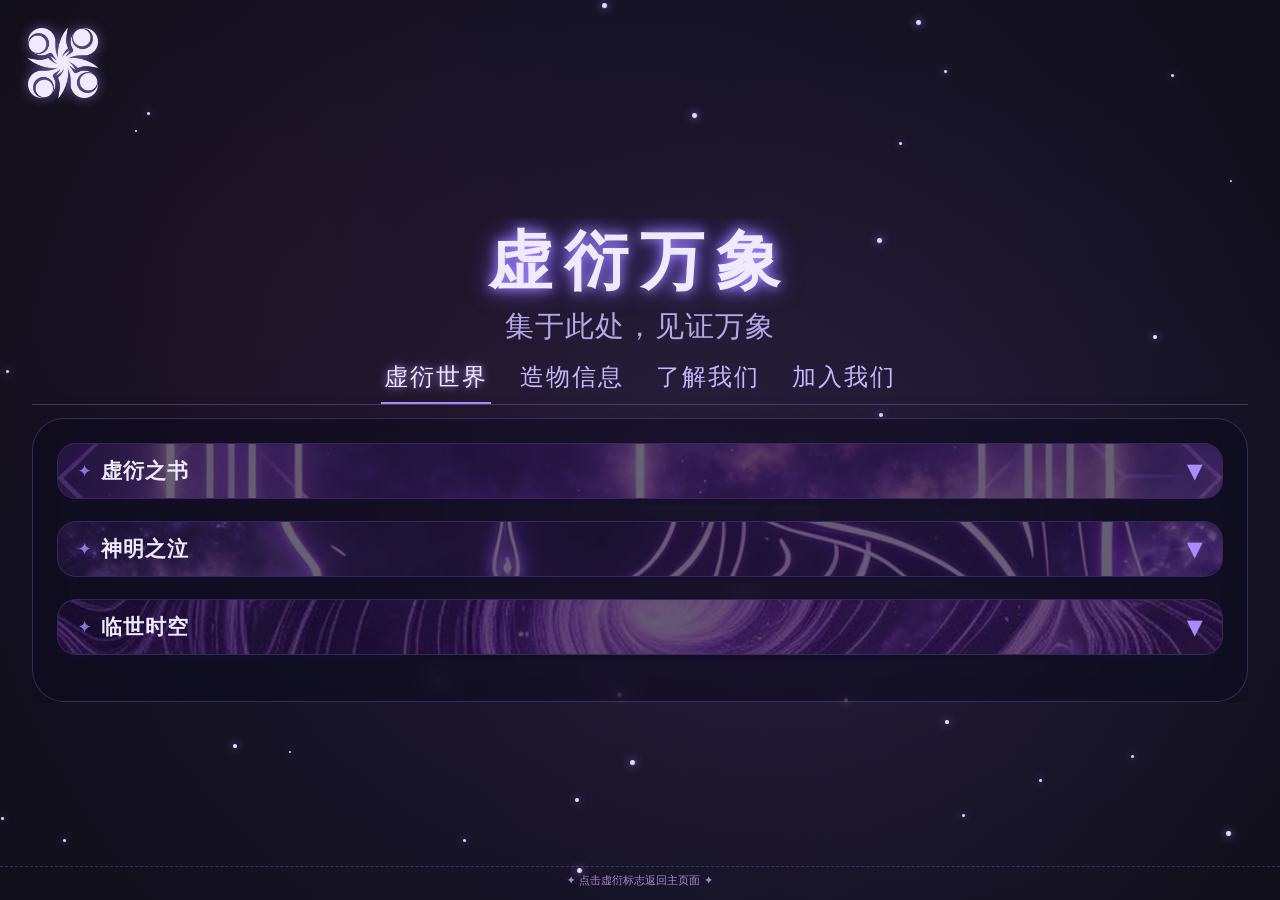
==== commit c3044302: "chore: 同步内容配置总表 改动文件： - 0-1虚衍导航.html - 4加入我们.html - README.md - assets/common.js - assets/site-confi" ====
--- a/0-1虚衍导航.html
+++ b/0-1虚衍导航.html
@@ -711,20 +711,27 @@
             menuStructure.forEach(function (pri) {
                 pri.name = XY.cfgVal(S, pri.name, pri.name);
                 (pri.secondary || []).forEach(function (sec) {
-                    sec.title = XY.cfgVal(S, sec.title, sec.title);
-                    const img = XY.cfgRes(S, sec.title, null);
+                    // 表里的「元素名称」始终是原始名；改名后仍按原始名查其它列，
+                    // 否则一改菜单文案，底图/正文/悬停就全查不到了。
+                    const key = sec.title;
+                    sec.title = XY.cfgVal(S, key, key);
+                    const img = XY.cfgRes(S, key, null);
                     if (img) sec.image = img;
-                    const body = XY.cfgText(S, sec.title, null);
+                    const body = XY.cfgText(S, key, null);
                     if (body) sec.longText = body;            // 长文本正文
-                    const bg = XY.cfgHover(S, sec.title, null); // 二级行的「悬停文案」当作长文本底图备用
+                    // 该格在表格里的整格格式（加粗 / 斜体 / 居中 …）
+                    const st = XY.cfgStyle(S, key, null);
+                    if (st) sec.cellStyle = st;
+                    const bg = XY.cfgHover(S, key, null);      // 二级行的「悬停文案」当作长文本底图备用
                     if (bg && /\.(webp|png|jpe?g|gif|avif|svg)$/i.test(bg)) sec.longTextBgImage = bg;
                     (sec.tertiary || []).forEach(function (t) {
-                        t.name = XY.cfgVal(S, t.name, t.name);
-                        const h = XY.cfgHover(S, t.name, null);
+                        const tkey = t.name;
+                        t.name = XY.cfgVal(S, tkey, tkey);
+                        const h = XY.cfgHover(S, tkey, null);
                         if (h) t.hoverText = h;
-                        const l = XY.cfgLink(S, t.name, null);
+                        const l = XY.cfgLink(S, tkey, null);
                         if (l) t.targetId = l;
-                        const timg = XY.cfgRes(S, t.name, null);
+                        const timg = XY.cfgRes(S, tkey, null);
                         if (timg) t.image = timg;
                     });
                 });
@@ -828,7 +835,11 @@
         function renderLongText(sec) {
             let content = sec.longText || "虚衍回响正在编织，在此处将浮现更深刻的宇宙哲思与万象启示……";
             let bgImage = sec.longTextBgImage && sec.longTextBgImage.trim() !== "" ? sec.longTextBgImage : DEFAULT_LONG_TEXT_BG;
-            return `<div class="long-text-content" data-longtext-bgimage="${escapeHtml(bgImage)}">${content}</div>`;
+            // 走公共渲染器：单元格里的真实换行、[b]/[center] 等标记、<a> 链接都会生效
+            const bodyHtml = (window.XY && XY.renderRichText) ? XY.renderRichText(content) : content;
+            const css = (window.XY && XY.cellStyleToCss) ? XY.cellStyleToCss(sec.cellStyle) : "";
+            const styleAttr = css ? ` style="${escapeHtml(css)}"` : "";
+            return `<div class="long-text-content" data-longtext-bgimage="${escapeHtml(bgImage)}"${styleAttr}>${bodyHtml}</div>`;
         }
 
         // 👉 修改点：为有 targetId 的三级项生成跳转链接
--- a/assets/theme.css
+++ b/assets/theme.css
@@ -240,3 +240,51 @@
         transform: none;
     }
 }
+
+/* ================================================================
+   富文本排版
+   ------------------------------------------------------------------
+   表格里写 [center]/[left]/[right]/[h1..h3]/[quote]/[hr] 渲染出来的块。
+   行内标记（[b][i][u][s][small][sub][sup]、**粗** *斜* ~~删~~）用浏览器
+   原生样式，这里只管块级排版。
+   ================================================================ */
+.rich-center,
+.rich-left,
+.rich-right {
+    display: block;
+    width: 100%;
+}
+
+.rich-center { text-align: center; }
+.rich-left   { text-align: left; }
+.rich-right  { text-align: right; }
+
+.rich-h1,
+.rich-h2,
+.rich-h3 {
+    font-weight: 700;
+    letter-spacing: 2px;
+    color: var(--xy-accent-soft);
+    text-shadow: 0 0 12px rgba(168, 139, 255, 0.35);
+}
+
+.rich-h1 { font-size: 1.5em;  margin: 1.1em 0 0.55em; }
+.rich-h2 { font-size: 1.28em; margin: 1em 0 0.5em; }
+.rich-h3 { font-size: 1.12em; margin: 0.9em 0 0.45em; }
+
+.rich-quote {
+    margin: 0.9em 0;
+    padding: 0.5em 0.2em 0.5em 1em;
+    border-left: 3px solid var(--xy-accent);
+    color: #cfc4ff;
+    font-style: italic;
+    opacity: 0.92;
+}
+
+.rich-hr {
+    border: 0;
+    height: 1px;
+    width: 70%;
+    margin: 1.4em auto;
+    background: linear-gradient(90deg, transparent, rgba(168, 139, 255, 0.55), transparent);
+}
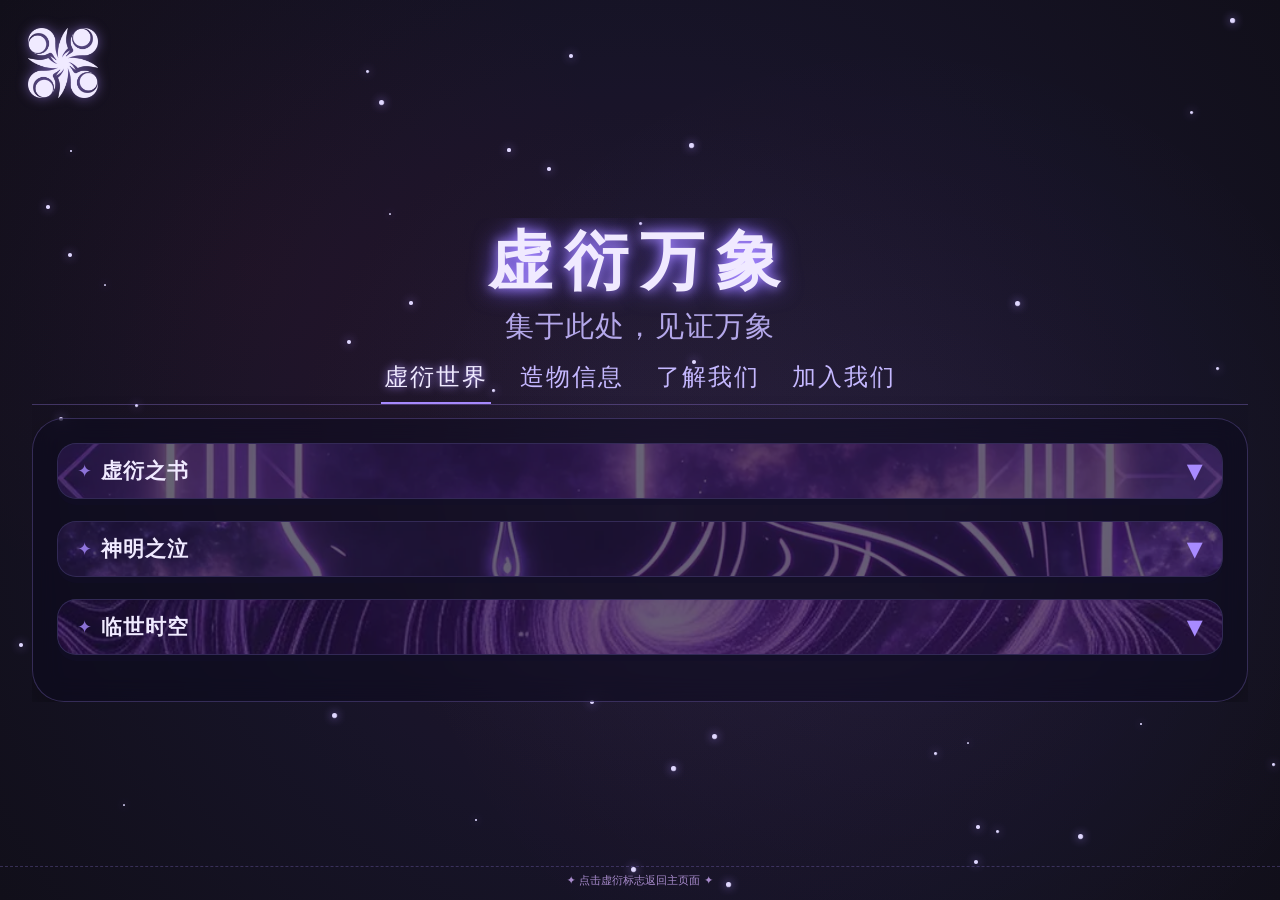
==== commit c0b0d0df: "chore: 同步内容配置总表 改动文件： - 0-1虚衍导航.html - 4加入我们.html - assets/site-config.json - assets/site-config.js " ====
--- a/0-1虚衍导航.html
+++ b/0-1虚衍导航.html
@@ -722,6 +722,9 @@
                     // 该格在表格里的整格格式（加粗 / 斜体 / 居中 …）
                     const st = XY.cfgStyle(S, key, null);
                     if (st) sec.cellStyle = st;
+                    // 「重点加粗」列：只把列出的词加粗（写了它就自动取消整格加粗）
+                    const bold = XY.cfgBold(S, key, null);
+                    if (bold) sec.boldWords = bold;
                     const bg = XY.cfgHover(S, key, null);      // 二级行的「悬停文案」当作长文本底图备用
                     if (bg && /\.(webp|png|jpe?g|gif|avif|svg)$/i.test(bg)) sec.longTextBgImage = bg;
                     (sec.tertiary || []).forEach(function (t) {
@@ -836,8 +839,12 @@
             let content = sec.longText || "虚衍回响正在编织，在此处将浮现更深刻的宇宙哲思与万象启示……";
             let bgImage = sec.longTextBgImage && sec.longTextBgImage.trim() !== "" ? sec.longTextBgImage : DEFAULT_LONG_TEXT_BG;
             // 走公共渲染器：单元格里的真实换行、[b]/[center] 等标记、<a> 链接都会生效
-            const bodyHtml = (window.XY && XY.renderRichText) ? XY.renderRichText(content) : content;
-            const css = (window.XY && XY.cellStyleToCss) ? XY.cellStyleToCss(sec.cellStyle) : "";
+            const bodyHtml = (window.XY && XY.renderRichText)
+                ? XY.renderRichText(content, sec.boldWords) : content;
+            // 填了「重点加粗」就不套整格加粗，否则整段都粗、局部强调失效
+            const cellStyle = (sec.boldWords && window.XY && XY.stripCellBold)
+                ? XY.stripCellBold(sec.cellStyle) : sec.cellStyle;
+            const css = (window.XY && XY.cellStyleToCss) ? XY.cellStyleToCss(cellStyle) : "";
             const styleAttr = css ? ` style="${escapeHtml(css)}"` : "";
             return `<div class="long-text-content" data-longtext-bgimage="${escapeHtml(bgImage)}"${styleAttr}>${bodyHtml}</div>`;
         }
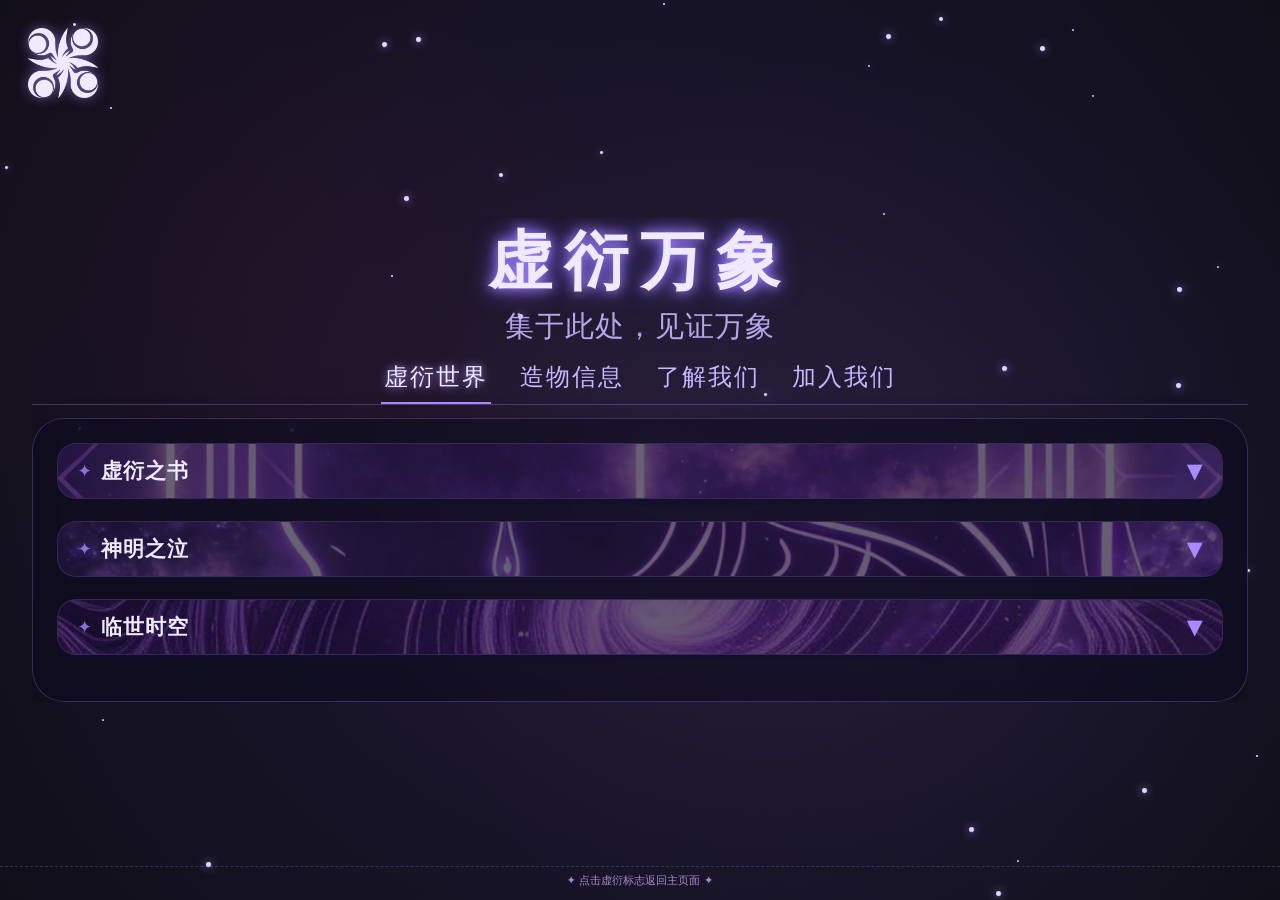
==== commit 28598af6: "chore: 同步内容配置总表 改动文件： - 0-1虚衍导航.html - 1-1虚衍之书.html - 4加入我们.html - assets/common.js - assets/site-co" ====
--- a/0-1虚衍导航.html
+++ b/0-1虚衍导航.html
@@ -725,6 +725,9 @@
                     // 「重点加粗」列：只把列出的词加粗（写了它就自动取消整格加粗）
                     const bold = XY.cfgBold(S, key, null);
                     if (bold) sec.boldWords = bold;
+                    // 「文本片段」：文档里给某几个字单独设的格式（加粗/斜体/删除线/字色/字号）
+                    const runs = XY.cfgRuns(S, key, null);
+                    if (runs) sec.runs = runs;
                     const bg = XY.cfgHover(S, key, null);      // 二级行的「悬停文案」当作长文本底图备用
                     if (bg && /\.(webp|png|jpe?g|gif|avif|svg)$/i.test(bg)) sec.longTextBgImage = bg;
                     (sec.tertiary || []).forEach(function (t) {
@@ -840,7 +843,8 @@
             let bgImage = sec.longTextBgImage && sec.longTextBgImage.trim() !== "" ? sec.longTextBgImage : DEFAULT_LONG_TEXT_BG;
             // 走公共渲染器：单元格里的真实换行、[b]/[center] 等标记、<a> 链接都会生效
             const bodyHtml = (window.XY && XY.renderRichText)
-                ? XY.renderRichText(content, sec.boldWords) : content;
+                ? XY.renderRichText(content, { boldWords: sec.boldWords, runs: sec.runs })
+                : content;
             // 填了「重点加粗」就不套整格加粗，否则整段都粗、局部强调失效
             const cellStyle = (sec.boldWords && window.XY && XY.stripCellBold)
                 ? XY.stripCellBold(sec.cellStyle) : sec.cellStyle;
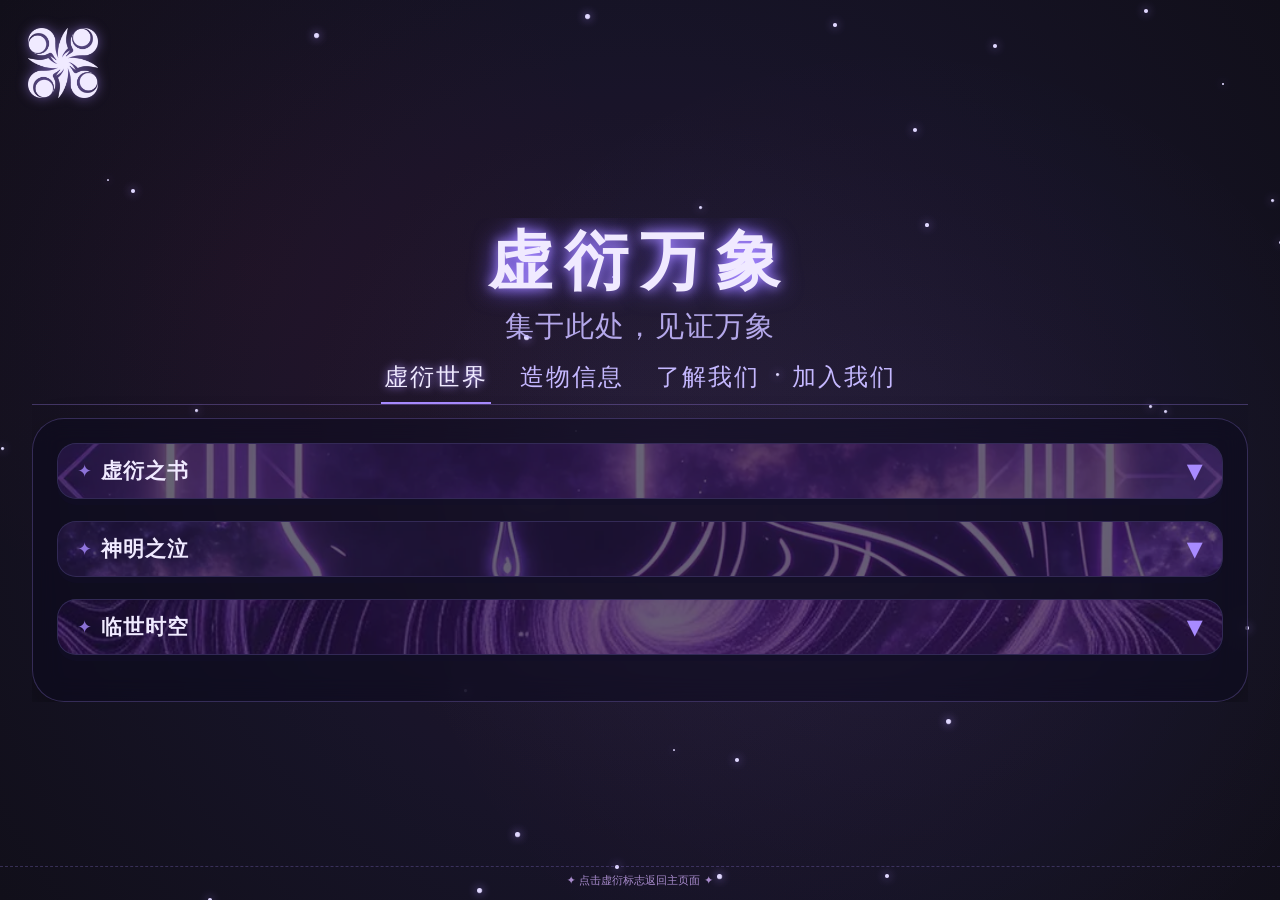
==== commit a68ef458: "chore: 同步内容配置总表 改动文件： - 0-1虚衍导航.html - 1-1虚衍之书.html - 2造物信息.html - 4加入我们.html  由 .虚衍网站内容配置总表.ref/pub" ====
--- a/0-1虚衍导航.html
+++ b/0-1虚衍导航.html
@@ -722,9 +722,6 @@
                     // 该格在表格里的整格格式（加粗 / 斜体 / 居中 …）
                     const st = XY.cfgStyle(S, key, null);
                     if (st) sec.cellStyle = st;
-                    // 「重点加粗」列：只把列出的词加粗（写了它就自动取消整格加粗）
-                    const bold = XY.cfgBold(S, key, null);
-                    if (bold) sec.boldWords = bold;
                     // 「文本片段」：文档里给某几个字单独设的格式（加粗/斜体/删除线/字色/字号）
                     const runs = XY.cfgRuns(S, key, null);
                     if (runs) sec.runs = runs;
@@ -843,12 +840,9 @@
             let bgImage = sec.longTextBgImage && sec.longTextBgImage.trim() !== "" ? sec.longTextBgImage : DEFAULT_LONG_TEXT_BG;
             // 走公共渲染器：单元格里的真实换行、[b]/[center] 等标记、<a> 链接都会生效
             const bodyHtml = (window.XY && XY.renderRichText)
-                ? XY.renderRichText(content, { boldWords: sec.boldWords, runs: sec.runs })
+                ? XY.renderRichText(content, sec.runs)
                 : content;
-            // 填了「重点加粗」就不套整格加粗，否则整段都粗、局部强调失效
-            const cellStyle = (sec.boldWords && window.XY && XY.stripCellBold)
-                ? XY.stripCellBold(sec.cellStyle) : sec.cellStyle;
-            const css = (window.XY && XY.cellStyleToCss) ? XY.cellStyleToCss(cellStyle) : "";
+            const css = (window.XY && XY.cellStyleToCss) ? XY.cellStyleToCss(sec.cellStyle) : "";
             const styleAttr = css ? ` style="${escapeHtml(css)}"` : "";
             return `<div class="long-text-content" data-longtext-bgimage="${escapeHtml(bgImage)}"${styleAttr}>${bodyHtml}</div>`;
         }
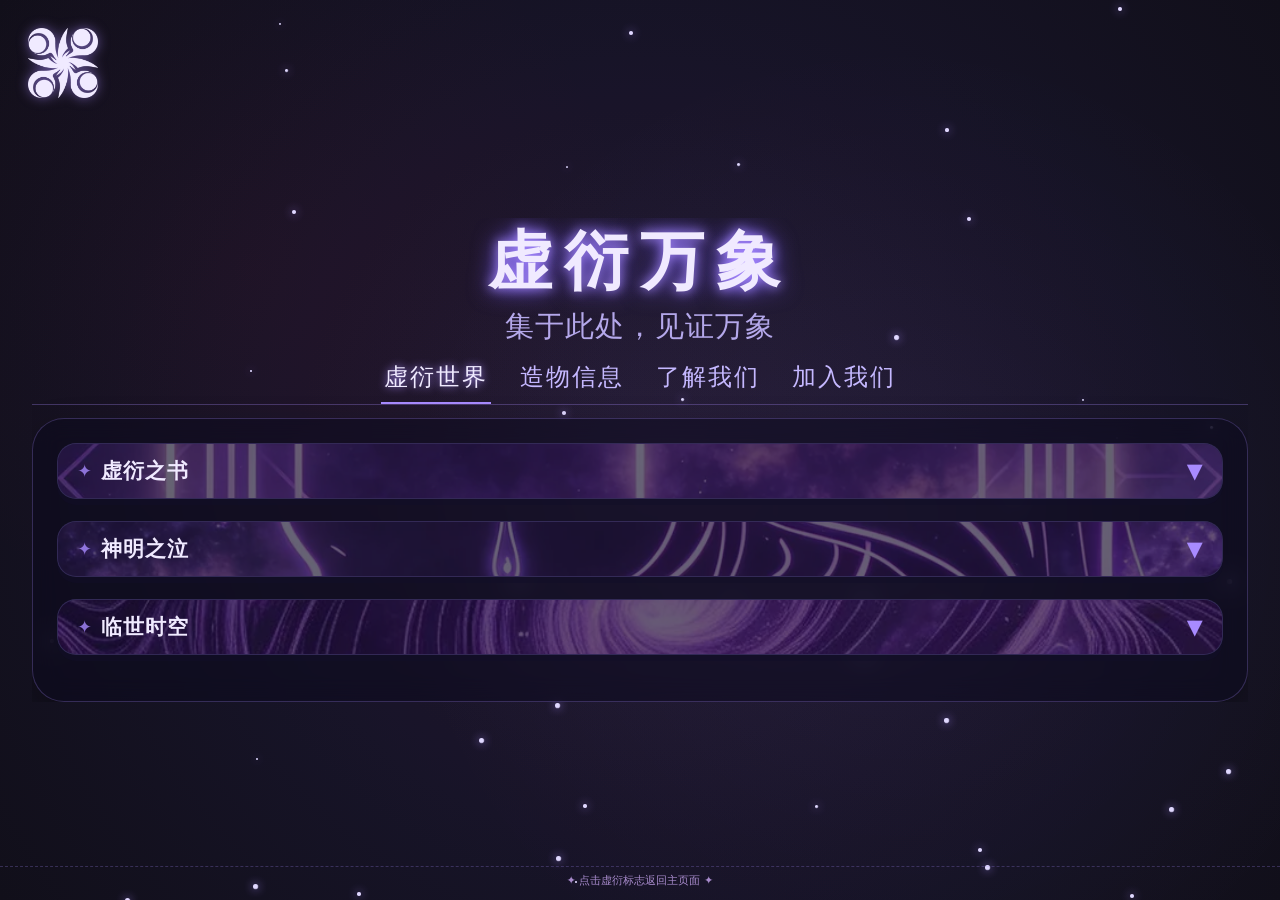
==== commit ca95c551: "chore: 同步内容配置总表 改动文件： - 0-1虚衍导航.html - 2造物信息.html - assets/common.js  由 .虚衍网站内容配置总表.ref/publish.py 自" ====
--- a/0-1虚衍导航.html
+++ b/0-1虚衍导航.html
@@ -739,6 +739,61 @@
                     });
                 });
             });
+
+            /* ---------- 在表里加一行 = 网页上多一个菜单项 ----------
+               新加的菜单请照这样写「元素名称」（上级写在括号里）：
+                 一级菜单 · 新板块
+                 二级菜单 · 新分组（新板块 下）
+                 三级菜单 · 新条目（新分组 下）
+               已有菜单仍然按上面的老写法改文案 / 底图 / 正文，两种写法互不影响。 */
+            (function appendMenuFromTable() {
+                if (!XY.itemRows) return;
+                const lv1 = XY.itemRows(S, "一级菜单");
+                const lv2 = XY.itemRows(S, "二级菜单");
+                const lv3 = XY.itemRows(S, "三级菜单");
+                function parentOf(full) {
+                    const m = String(full || "").match(/[（(]\s*([^）)]*?)\s*下\s*[）)]\s*$/);
+                    return m ? m[1].trim() : "";
+                }
+                function hasSec(list, nm) {
+                    return (list || []).some(function (s) { return s.title === nm; });
+                }
+                lv1.forEach(function (r) {
+                    const nm = r.label || r.name;
+                    if (menuStructure.some(function (m) { return m.name === nm; })) return;
+                    menuStructure.push({ id: r.id || ("pri_" + menuStructure.length),
+                                         name: nm, secondary: [] });
+                });
+                lv2.forEach(function (r) {
+                    const nm = r.label || r.name, up = parentOf(r.key);
+                    let host = null;
+                    menuStructure.forEach(function (m) { if (m.name === up) host = m; });
+                    if (!host || hasSec(host.secondary, nm)) return;
+                    const sec = {
+                        title: nm,
+                        image: r.bg || "",
+                        longText: r.body || "",
+                        longTextBgImage: /\.(webp|png|jpe?g|gif|avif|svg)$/i.test(r.hover) ? r.hover : "",
+                        tertiary: []
+                    };
+                    if (r.runs) sec.runs = r.runs;
+                    if (r.style) sec.cellStyle = r.style;
+                    (host.secondary = host.secondary || []).push(sec);
+                });
+                lv3.forEach(function (r) {
+                    const nm = r.label || r.name, up = parentOf(r.key);
+                    let host = null;
+                    menuStructure.forEach(function (m) {
+                        (m.secondary || []).forEach(function (s) { if (s.title === up) host = s; });
+                    });
+                    if (!host) return;
+                    if ((host.tertiary || []).some(function (t) { return t.name === nm; })) return;
+                    (host.tertiary = host.tertiary || []).push({
+                        name: nm, link: r.link || "#", image: r.bg || "",
+                        hoverText: r.hover || "", targetId: r.link || ""
+                    });
+                });
+            })();
         })();
 
         // ======================= 辅助函数 =======================
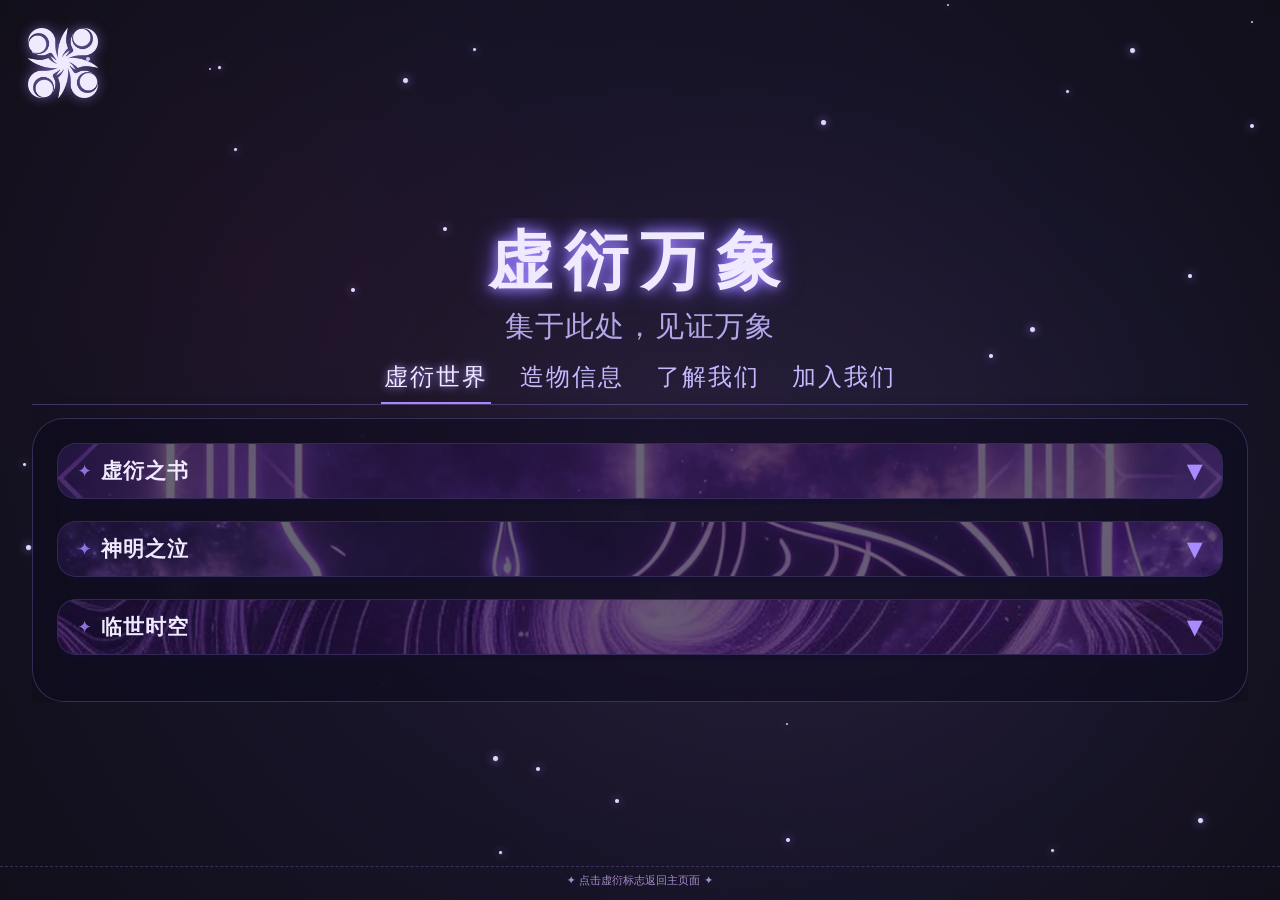
==== commit 2213adc3: "chore: 同步内容配置总表 改动文件： - index.html - 0虚衍主页.html - 0-1虚衍导航.html - 1虚衍世界.html - 1-1虚衍之书.html - 2造物信息.h" ====
--- a/0-1虚衍导航.html
+++ b/0-1虚衍导航.html
@@ -12,11 +12,11 @@
     <meta property="og:site_name" content="虚衍教派">
     <meta property="og:title" content="虚衍 | 万象">
     <meta property="og:description" content="虚衍万象 — 集于此处，见证万象。">
-    <meta property="og:image" content="./0虚衍主页/logo.webp">
+    <meta property="og:image" content="https://xuyanzhibian.github.io/xuyan-website/assets/logo.webp">
     <meta name="twitter:card" content="summary_large_image">
     <meta name="twitter:title" content="虚衍 | 万象">
     <meta name="twitter:description" content="虚衍万象 — 集于此处，见证万象。">
-    <meta name="twitter:image" content="./0虚衍主页/logo.webp">
+    <meta name="twitter:image" content="https://xuyanzhibian.github.io/xuyan-website/assets/logo.webp">
 <style>
         /* ---------------------- 全局重置与基础样式 ---------------------- */
         * {
